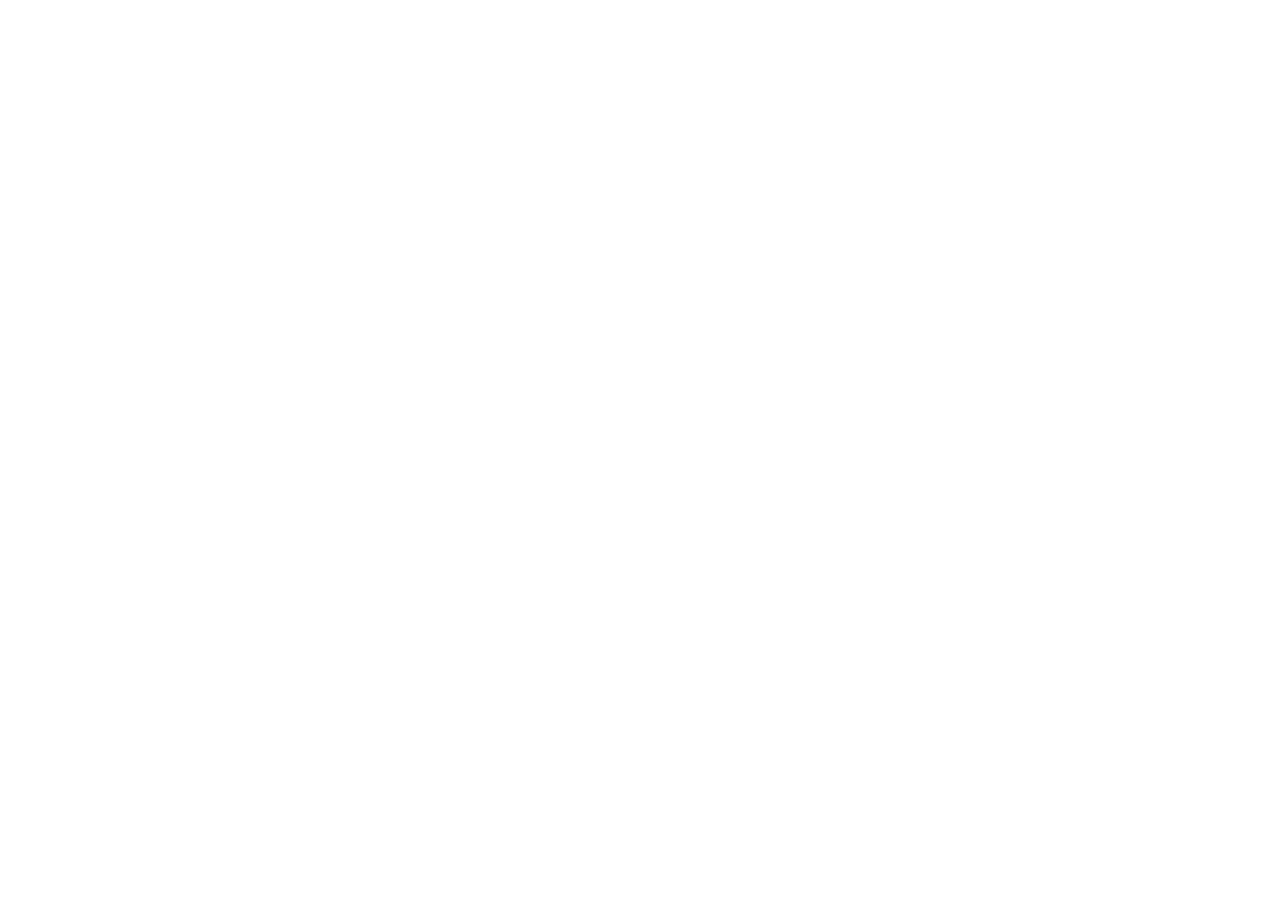
==== index.html @ 31d12edf "add index.html" ====
<!DOCTYPE html>
<html lang="en">
<head>
    <meta name="viewport" content="width=device-width, initial-scale=1.0, maximum-scale=1.0, user-scalable=0">
    <meta charset="UTF-8">
    <title>Title</title>
    <script src="https://cdn.bootcss.com/jquery/2.1.0/jquery.min.js"></script>
</head>
<body>

</body>
</html>
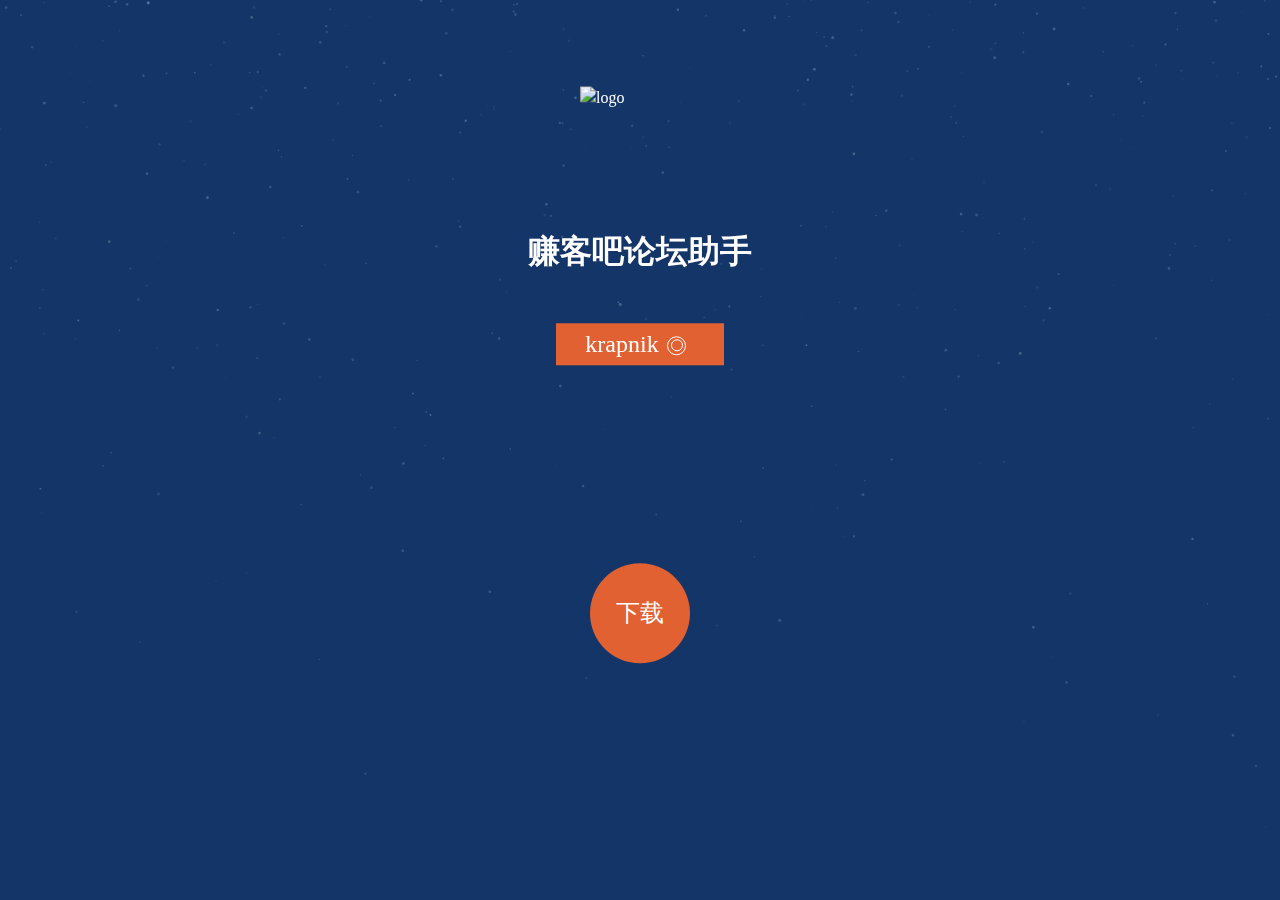
==== commit ff15f51b: "增加下载首页&版本调整" ====
--- a/index.html
+++ b/index.html
@@ -3,10 +3,39 @@
 <head>
     <meta name="viewport" content="width=device-width, initial-scale=1.0, maximum-scale=1.0, user-scalable=0">
     <meta charset="UTF-8">
-    <title>Title</title>
-    <script src="https://cdn.bootcss.com/jquery/2.1.0/jquery.min.js"></script>
+    <title>赚客吧论坛助手</title>
+    <link rel="stylesheet" href="css/app.css">
+    <style>
+        .logo img{
+            width:120px;
+            height:120px;
+            margin:0 auto;
+            display: block;
+        }
+        .title{
+            text-align: center;
+        }
+    </style>
 </head>
 <body>
+<canvas id="starCanvas" class="canvas-star"></canvas>
+<div class="main">
+    <div class="logo">
+        <img src="img/icon.png" alt="logo">
+        <h1 class="title">赚客吧论坛助手</h1>
+        <a href="https://github.com/krapnikkk/zkb_extension" class="author trans" title="访问作者的个人网站" target="_blank">krapnik<span class="space">◎</span></a>
+    </div>
+    <div class="buy">
+        <label class="buy-btn trans" role="button">下载</label>
+        <a href="" class="buy-address buy-address-1" target="_blank">谷歌<br>浏览器</a>
+        <a href="" class="buy-address buy-address-2" target="_blank">360<br>浏览器</a>
+        <a href="" class="buy-address buy-address-3" target="_blank">360<br>极速</a>
+        <a href="" class="buy-address buy-address-4" target="_blank">2345<br>浏览器</a>
+        <a href="" class="buy-address buy-address-5" target="_blank">百度<br>浏览器</a>
+        <a href="" class="buy-address buy-address-6" target="_blank">QQ<br>浏览器</a>
+    </div>
+</div>
 
+<script type="text/javascript" src="js/app.js"></script>
 </body>
 </html>--- a/css/app.css
+++ b/css/app.css
@@ -0,0 +1,247 @@
+html,body{height: 100%;overflow: hidden;}
+body { background-color: #143568;line-height:1.5;color:#fff;fill:currentColor;font-family:'Helvetica Neue','PingFang SC','Myriad Pro','Hiragino Sans GB','microsoft yahei';-ms-user-select:none;-moz-user-select:none;-webkit-user-select:none;user-select:none;margin:0;position: relative;}
+a{color: inherit;text-decoration: none;}
+.page{position: absolute; width:100%;height:100%;left:0; top: 0; transition: transform .3s;-ms-transform: translateY(-100%);transform: translateY(-100%);}
+.page.active{-ms-transform: translateY(0);transform: translateY(0);}
+.active ~ .page:not(.active){-ms-transform: translateY(100%);transform: translateY(100%);}
+.page-title{font-size:48px; margin: 10px 0 20px;text-align: center;}
+.canvas-star{position: absolute; width:100%;height:100%;background-color: #143568;}
+.main{position: absolute; left:0;right: 0; top:50%; -ms-transform: translateY(-50%); transform: translateY(-50%);z-index: 1;}
+.canvas-h1{width: 369px;height:80px;overflow: hidden;margin:40px auto 0;}
+.canvas-h1 svg { width: inherit; height: inherit; display: block;}
+.fish{height:300px;margin:auto;transform-origin:top center;position: relative; overflow: hidden;opacity: 0;transition:opacity .5s;}
+.fish-loader{width:0;height:0;position:absolute;}
+.author{display:block;width: 7em;line-height:1.75;text-align:center;background-color:#E16132;font-size:24px;margin: 2em auto;}
+.author:hover,.buy-address:hover,.buy-btn:active{background-color:#E55234;}
+.fish-img {position: absolute; width: 600px; height: 300px;left:50%;top:50%;margin:-150px 0 0 -300px;}
+.svg-filters,[type="checkbox"]{position: absolute;clip: rect(0 0 0 0);}
+.space{display: inline-block;width:1em;height: 1em;color:transparent;position: relative;margin:0 .25em;overflow:hidden;vertical-align:-.2em;}
+.space::before,.space::after{content: '';position: absolute;box-sizing:border-box;border:1px solid #fff;left:0;right: 0;bottom:0;top:0;margin:auto;border-radius:50px;}
+.space::before{width:80%;height:80%;}
+.space::after{width:50%;height:50%;}
+.buy{width: 400px; height:400px; margin:0 auto;text-align: center;position:relative;transform:translateZ(0);}
+@supports (filter:url("#goo")) {
+    .modren .buy{filter:url("#goo");}
+}
+.buy-btn{background-color:#E16132;width:100px;line-height: 100px; height:100px; font-size: 24px;position:relative;z-index:1;margin:auto;cursor:pointer;border-radius:50%;position: absolute;left:0;top:0;right: 0;bottom: 0;margin:auto;}
+.trans{transition:background-color .2s;}
+.go-bbs{text-align:center;margin: -4em 0 2em; padding:1em 0; transition: opacity .2s, visibility .2s; position: relative;}
+.go-bbs a{border-bottom:1px dashed transparent;transition: border-color .2s;padding:1px 0;}
+.go-bbs a:hover{border-bottom-color:#fff;}
+.pc .buy:hover + .go-bbs, :checked ~ .go-bbs{opacity:0;visibility:hidden;}
+.pc :not(:checked) + .buy:hover .buy-btn, :checked + .buy .buy-btn{animation:jello 1s;}
+:checked + .buy .buy-btn{background-color:#E55234;}
+.buy-address{position: absolute;width:80px; height:80px; box-sizing:border-box; padding-top:20px; line-height:1.25; background-color:#E16132;left:0;right: 0;top:0;bottom:0;margin:auto;transition:background-color .2s, transform .5s, color .2s; border-radius:50%;color:transparent;transform: translate3d(0, 0, 0);}
+.buy-address-6,.buy-address-3{padding-top:30px;}
+.pc .buy:hover .buy-address,
+:checked + .buy .buy-address {
+    color: #fff;
+}
+.pc .buy:hover .buy-address-1,
+:checked + .buy .buy-address-1 {
+    -ms-transform: translate(0, -150%);
+    transform: translate3d(0, -150%, 0);
+}
+.pc .buy:hover .buy-address-2,
+:checked + .buy .buy-address-2 {
+    -ms-transform: translate(-130%, -75%);
+    transform: translate3d(-130%, -75%, 0);
+}
+.pc .buy:hover .buy-address-3,
+:checked + .buy .buy-address-3 {
+    -ms-transform: translate(130%, -75%);
+    transform: translate3d(130%, -75%, 0);
+}
+.pc .buy:hover .buy-address-4,
+:checked + .buy .buy-address-4 {
+    -ms-transform: translate(0, 150%);
+    transform: translate3d(0, 150%, 0);
+}
+.pc .buy:hover .buy-address-5,
+:checked + .buy .buy-address-5 {
+    -ms-transform: translate(-130%, 75%);
+    transform: translate3d(-130%, 75%, 0);
+}
+.pc .buy:hover .buy-address-6,
+:checked + .buy .buy-address-6 {
+    -ms-transform: translate(130%, 75%, 0);
+    transform: translate3d(130%, 75%, 0);
+}
+@keyframes jello {
+    from, 11.1%, to {
+        transform: none;
+    }
+
+    22.2% {
+        transform: skewX(-12.5deg) skewY(-12.5deg);
+    }
+
+    33.3% {
+        transform: skewX(6.25deg) skewY(6.25deg);
+    }
+
+    44.4% {
+        transform: skewX(-3.125deg) skewY(-3.125deg);
+    }
+
+    55.5% {
+        transform: skewX(1.5625deg) skewY(1.5625deg);
+    }
+
+    66.6% {
+        transform: skewX(-0.78125deg) skewY(-0.78125deg);
+    }
+
+    77.7% {
+        transform: skewX(0.390625deg) skewY(0.390625deg);
+    }
+
+    88.8% {
+        transform: skewX(-0.1953125deg) skewY(-0.1953125deg);
+    }
+}
+.no-support{position:fixed;top:0; left:0;right: 0;background-color:#E55234;color:#fff; text-align: center;font-size: 12px; line-height: 30px;z-index:10;}
+.icon-page-down {position:absolute; width: 53px; height: 32px; background: url([data-uri]) no-repeat center; bottom: 5px; left: 0; right: 0; margin: auto; -ms-transform: scale(.5); transform: scale(.5); font-size: 0;color: transparent; opacity: .6;}
+
+/* scene index */
+.scene-ctrl { position:absolute; top:50%; right:20px; -ms-transform: translateY(-50%); transform: translateY(-50%); }
+.scene-ctrl-a { display:block; width:20px; height:20px; margin:10px 0; box-sizing: border-box; border: 5px solid transparent; background-color: hsla(0,0%,100%,.3); background-clip: content-box; border-radius: 50%; font-size: 0; }
+.icon-buy{display: block;width:20px; height: 20px; margin:15px 0 10px; visibility:hidden;}
+.scene-ctrl .cur { border-color: hsla(0,0%,100%,.3); background-color: hsla(0,0%,100%,.6); }
+
+/*page2*/
+.achievement { text-align: center; max-width: 600px; margin: auto;}
+.achievement,.comments,.interview {font-size: 18px;}
+.achieve-img {vertical-align: top; margin: 0 8px;}
+.achieve-img-x{margin-top: 24px;}
+.achieve-img-x.odd{margin-top:23px;}
+.achieve-img:only-child{margin:0;}
+.power-txt {display:inline-block;font-size: 100px;color:#E06038;}
+.active .power-txt {animation:zoomInDown 1s;}
+.authority-img{height:370px;float:right;}
+.power-txt-p{margin:0; line-height:1; text-align: center;}
+.abs{position: absolute;}
+.comments{text-align:left;width:466px;margin: auto;}
+.comments-p{margin-bottom:5px;}
+.interview{max-width:600px; text-align: left;margin: auto;}
+.avatar-me{float: left; margin: 0 10px 5px 0; width: 120px; height: 160px;}
+.interview-p{overflow: hidden;}
+.link:hover{border-bottom:1px dashed;}
+.page-sub-title{font-size:1.17em;margin:1em 0;}
+
+/*å¤‡æ¡ˆ*/
+.beian{position: absolute;right: 10px;bottom: 5px;}
+.beian-a:hover{border-bottom:1px solid;}
+
+/*é«˜åº¦çš„å“åº”å¼å¤„ç†*/
+@media screen and (max-height: 800px) {
+    .author{font-size: 22px;}
+}
+@media screen and (max-height: 780px) {
+    .author{font-size: 20px;margin: 1.5em auto;}
+}
+@media screen and (max-height: 750px) {
+    .canvas-h1 {
+        height: 70px; width: 323px;
+    }
+    .fish{height:280px;}
+    .fish-img{
+        -ms-transform: scale(0.93);
+        transform: scale(0.93);
+    }
+}
+@media screen and (max-height: 720px) {
+    .buy {width: 280px; height: 260px;}
+    .buy-btn{width: 80px; height: 80px;line-height:80px; font-size:20px;}
+    .buy-address{width:60px; height: 60px;padding-top:13px;font-size:14px;}
+    .buy-address-6{padding-top:23px;}
+
+    .page-title { font-size: 36px; margin: 0 0 16px; }
+    .achievement,.comments{font-size: 16px;}
+}
+@media screen and (max-height: 690px) {
+    .fish{height:260px;}
+    .fish-img{
+        -ms-transform: scale(0.867);
+        transform: scale(0.867);
+    }
+    .go-bbs{margin-bottom: 2em;}
+    .comments{width: 400px;}
+    .comments .achieve-img{max-width:100%;}
+    .comments img[src*="jd"] {height: 100px;}
+    .comments img[src*="weibo"] {height: 302px;}
+}
+@media screen and (max-height: 660px) {
+    .author{font-size:18px;margin-bottom:1.25em;}
+    .canvas-h1{height: 64px; width: 295px;}
+
+    .power-txt{font-size:80px;}
+    .power-txt-p + p {margin:8px 0 10px;}
+    .achieve-img-x{margin-top:18px;}
+}
+@media screen and (max-height: 630px) {
+    .author{font-size:16px;}
+    .fish{height:240px;}
+    .fish-img{
+        -ms-transform: scale(0.8);
+        transform: scale(0.8);
+    }
+}
+@media screen and (max-height: 570px) {
+    .canvas-h1{height: 56px; width: 258px;}
+    .fish{height:230px;}
+    .fish-img{
+        -ms-transform: scale(0.767);
+        transform: scale(0.767);
+    }
+}
+@media screen and (max-width: 480px) {
+    body{height:100vh;}
+    .main{overflow: hidden;padding:30px 0;}
+    .canvas-h1{height: 50px; width: 258px;}
+    .author{font-size:16px;margin:1.5em auto;}
+    .fish{height:180px;}
+    .fish-img{
+        transform: scale(0.6);
+    }
+    .scene-ctrl{right: 5px;}
+    .page-title{font-size:28px; white-space: nowrap; letter-spacing: -.25px;}
+    .achievement,.comments,.interview{left:20px; right: 30px; width: auto;text-align: left;}
+    .achieve-img[src*="top-jd"] {width:150px; height: 94px;}
+    .achieve-img[src*="top-dang"] {width:121px; height: 94px;}
+    .achieve-img-x{text-align: center;}
+    .power-txt{font-size:60px;}
+    .achieve-img[src*="jd-cssworld"] {width:112px; height: 155px;}
+    .achieve-img[src*="jd-authority"] {width:108px; height: 155px;}
+    .comments .achieve-img[src] { height: auto; }
+    .page-sub-title{font-weight:normal;font-size:18px;}
+    .interview-p{font-size: 16px; line-height: 1.4;}
+    .interview{text-align: justify;}
+}
+@media screen and (max-width: 320px) {
+    .fish{height:170px;}
+    .fish-img{
+        transform: scale(0.5);
+    }
+
+    .page-title{font-size:23px; font-weight:400;}
+    .interview-p{font-size:14px;}
+}
+
+@keyframes zoomInDown {
+    from {
+        opacity: 0;
+        -webkit-transform: scale3d(0.1, 0.1, 0.1) translate3d(0, -1000px, 0);
+        transform: scale3d(0.1, 0.1, 0.1) translate3d(0, -1000px, 0);
+        -webkit-animation-timing-function: cubic-bezier(0.55, 0.055, 0.675, 0.19);
+        animation-timing-function: cubic-bezier(0.55, 0.055, 0.675, 0.19);
+    }
+
+    60% {
+        opacity: 1;
+        -webkit-transform: scale3d(0.475, 0.475, 0.475) translate3d(0, 60px, 0);
+        transform: scale3d(0.475, 0.475, 0.475) translate3d(0, 60px, 0);
+        -webkit-animation-timing-function: cubic-bezier(0.175, 0.885, 0.32, 1);
+        animation-timing-function: cubic-bezier(0.175, 0.885, 0.32, 1);
+    }
+}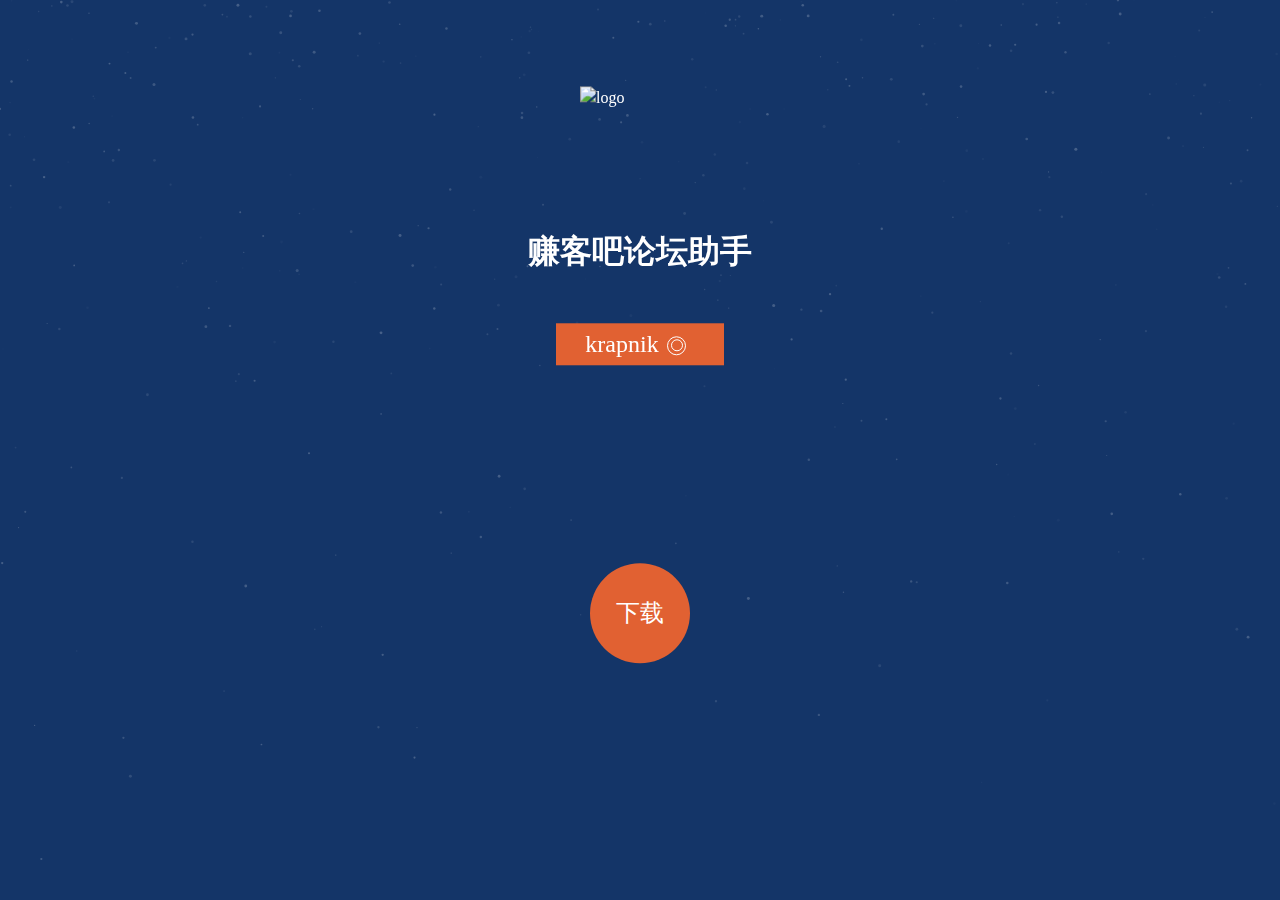
==== commit 1c449dbb: "增加下载文件路径&增加京东领券监听" ====
--- a/index.html
+++ b/index.html
@@ -27,12 +27,12 @@
     </div>
     <div class="buy">
         <label class="buy-btn trans" role="button">下载</label>
-        <a href="" class="buy-address buy-address-1" target="_blank">谷歌<br>浏览器</a>
-        <a href="" class="buy-address buy-address-2" target="_blank">360<br>浏览器</a>
-        <a href="" class="buy-address buy-address-3" target="_blank">360<br>极速</a>
-        <a href="" class="buy-address buy-address-4" target="_blank">2345<br>浏览器</a>
-        <a href="" class="buy-address buy-address-5" target="_blank">百度<br>浏览器</a>
-        <a href="" class="buy-address buy-address-6" target="_blank">QQ<br>浏览器</a>
+        <a href="./zkb_extension.crx" class="buy-address buy-address-1" target="_blank">谷歌<br>浏览器</a>
+        <a href="./zkb_extension.crx" class="buy-address buy-address-2" target="_blank">360<br>浏览器</a>
+        <a href="./zkb_extension.crx" class="buy-address buy-address-3" target="_blank">360<br>极速</a>
+        <a href="./zkb_extension.crx" class="buy-address buy-address-4" target="_blank">2345<br>浏览器</a>
+        <a href="./zkb_extension.crx" class="buy-address buy-address-5" target="_blank">百度<br>浏览器</a>
+        <a href="./zkb_extension.crx" class="buy-address buy-address-6" target="_blank">QQ<br>浏览器</a>
     </div>
 </div>
 
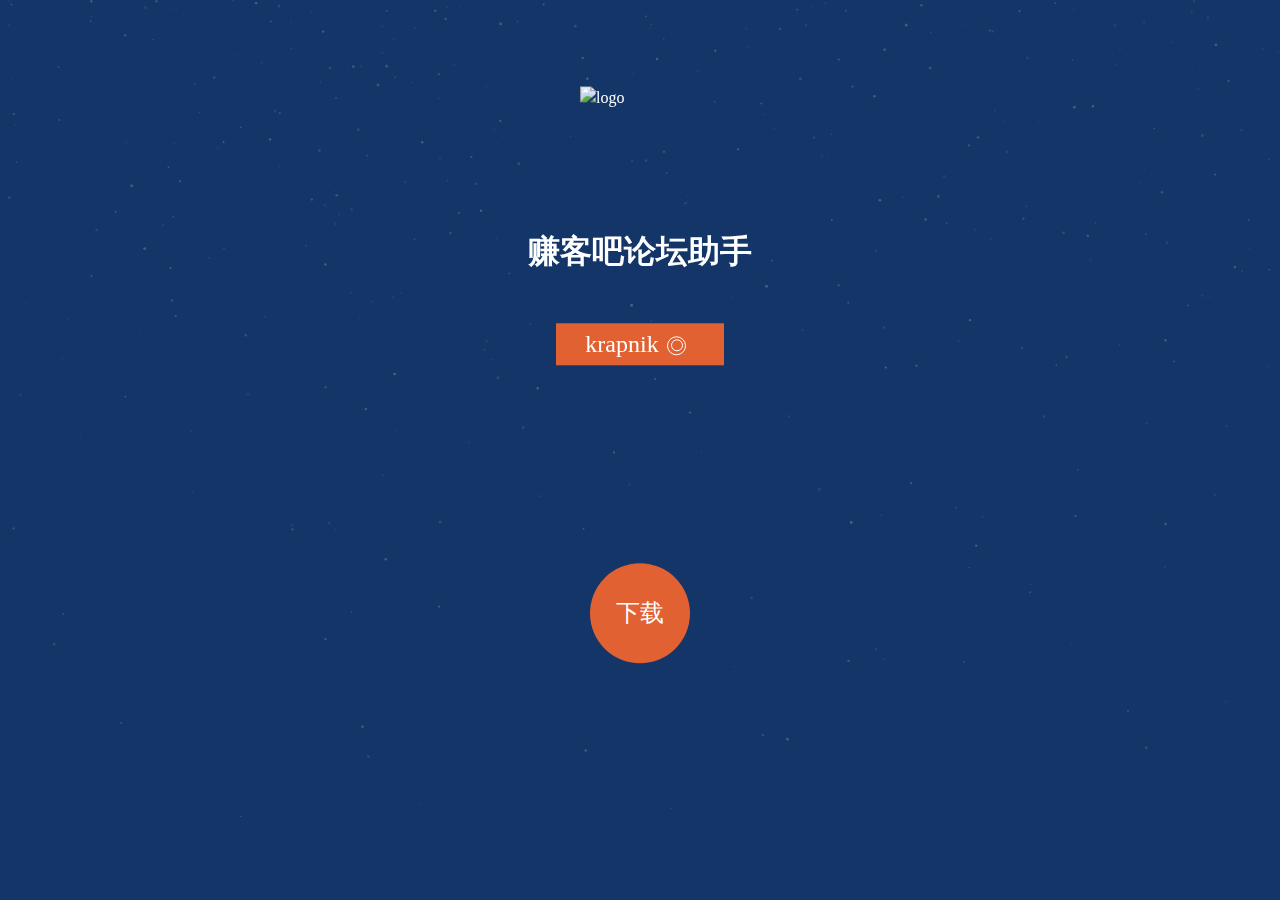
==== commit 89bdb57a: "增加下载文件路径&增加谷歌浏览器插件下载" ====
--- a/index.html
+++ b/index.html
@@ -27,10 +27,10 @@
     </div>
     <div class="buy">
         <label class="buy-btn trans" role="button">下载</label>
-        <a href="./zkb_extension.crx" class="buy-address buy-address-1" target="_blank">谷歌<br>浏览器</a>
-        <a href="./zkb_extension.crx" class="buy-address buy-address-2" target="_blank">360<br>浏览器</a>
-        <a href="./zkb_extension.crx" class="buy-address buy-address-3" target="_blank">360<br>极速</a>
-        <a href="./zkb_extension.crx" class="buy-address buy-address-4" target="_blank">2345<br>浏览器</a>
+        <a href="https://chrome.google.com/webstore/detail/%E8%B5%9A%E5%AE%A2%E5%90%A7%E8%AE%BA%E5%9D%9B%E5%8A%A9%E6%89%8B/fhajbfolkalcaagcgamlbkalippaignj" class="buy-address buy-address-1" target="_blank">谷歌<br>浏览器</a>
+        <a href="https://ext.chrome.360.cn/webstore/detail/dncebebialpncbohhmmeacijfhhbamgl" class="buy-address buy-address-2" target="_blank">360<br>极速</a>
+        <a href="https://ext.se.360.cn/webstore/detail/dncebebialpncbohhmmeacijfhhbamgl" class="buy-address buy-address-3" target="_blank">360<br>浏览器</a>
+        <a href="./zkb_extension.crx" class="buy-address buy-address-4" target="_blank">直接<br>下载</a>
         <a href="./zkb_extension.crx" class="buy-address buy-address-5" target="_blank">百度<br>浏览器</a>
         <a href="./zkb_extension.crx" class="buy-address buy-address-6" target="_blank">QQ<br>浏览器</a>
     </div>
